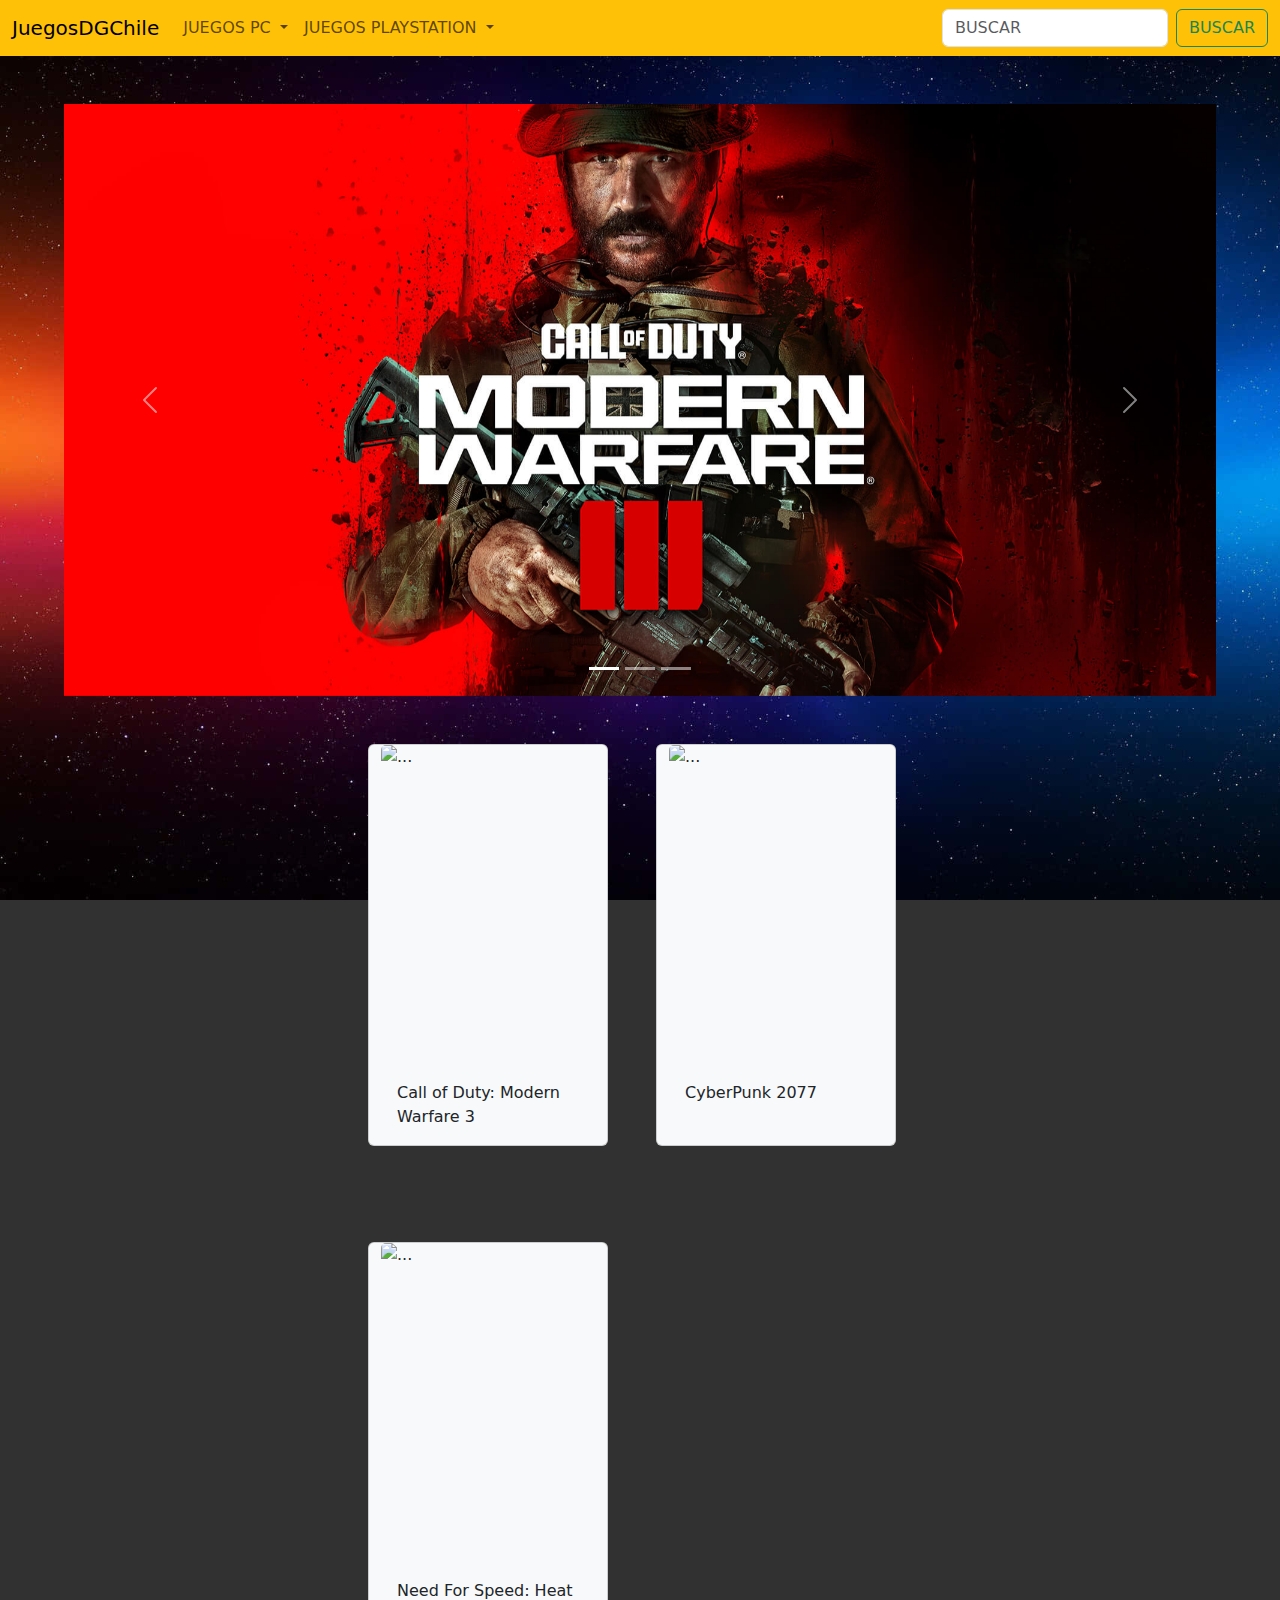
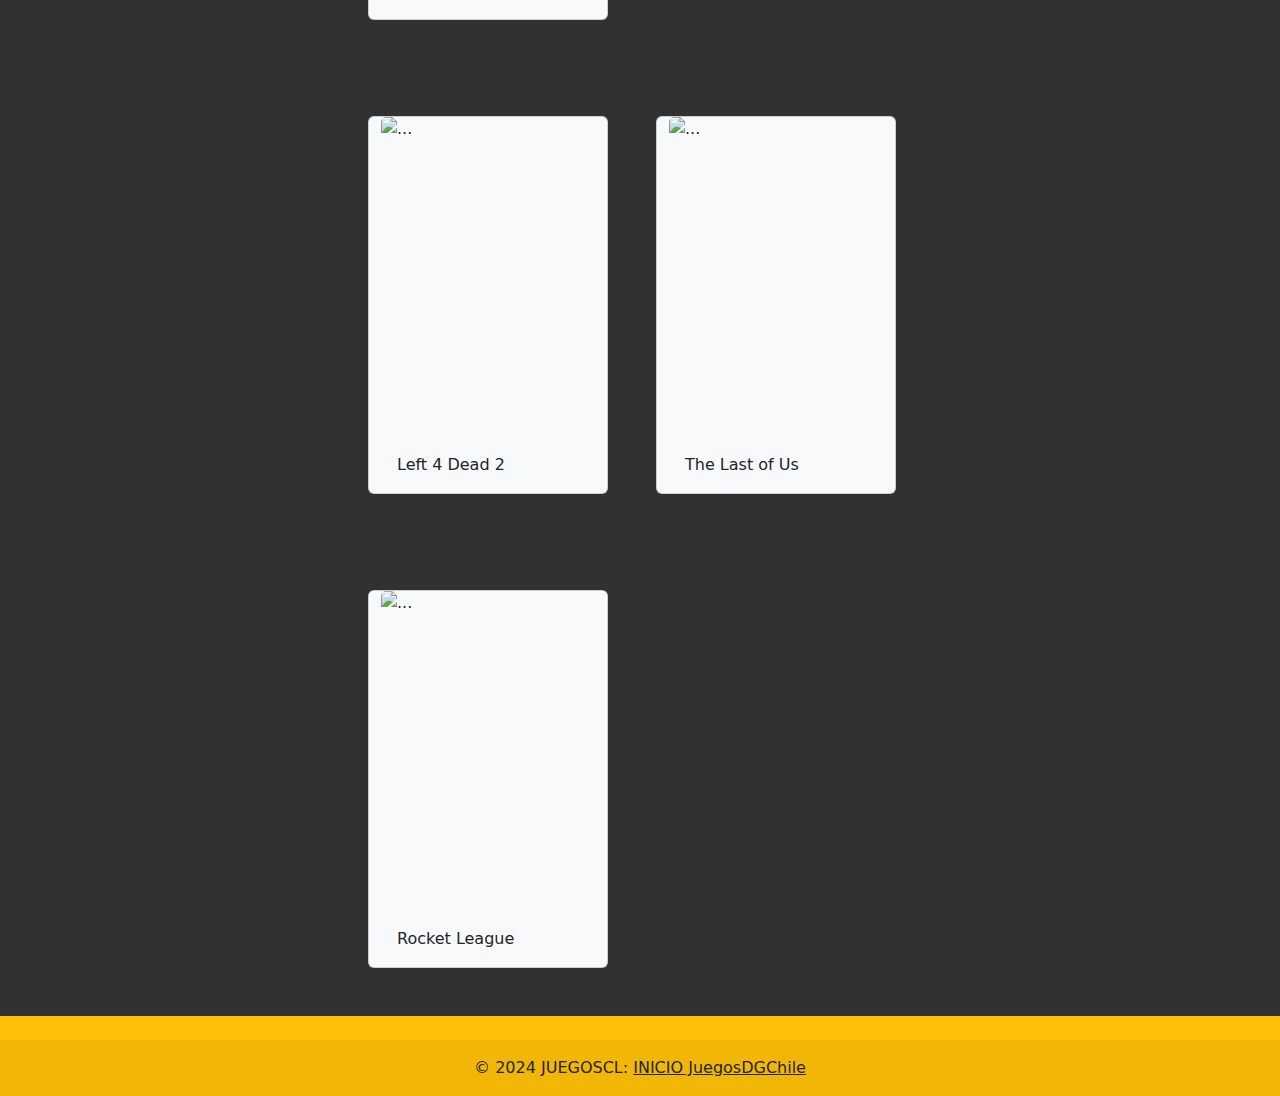
==== INDEX.HTML @ cb36814e "primeros cambios" ====
<!DOCTYPE html>
<html lang="es">
<head>
    <meta charset="UTF-8">
    <meta name="viewport" content="width=device-width, initial-scale=1.0">
    <title>JuegosDGChile</title>
    <link href="https://cdn.jsdelivr.net/npm/bootstrap@5.3.3/dist/css/bootstrap.min.css" rel="stylesheet" integrity="sha384-QWTKZyjpPEjISv5WaRU9OFeRpok6YctnYmDr5pNlyT2bRjXh0JMhjY6hW+ALEwIH" crossorigin="anonymous">
    <link rel="stylesheet" href="/ASSETS/CSS/style.css">
</head>
<body>
    
 
    <body class="body-bg">

<!--NAVBAR-->
    <nav class="navbar navbar-expand-lg bg-warning">
        <div class="container-fluid">
          <a class="navbar-brand" href="#">JuegosDGChile</a>
          <button class="navbar-toggler" type="button" data-bs-toggle="collapse" data-bs-target="#navbarSupportedContent" aria-controls="navbarSupportedContent" aria-expanded="false" aria-label="Toggle navigation">
            <span class="navbar-toggler-icon"></span>
          </button>
          <div class="collapse navbar-collapse" id="navbarSupportedContent">
            <ul class="navbar-nav me-auto mb-2 mb-lg-0">
              <li class="nav-item dropdown">
                <a class="nav-link dropdown-toggle" href="#" role="button" data-bs-toggle="dropdown" aria-expanded="false">
                  JUEGOS PC
                </a>
                <ul class="dropdown-menu">
                  <li><a class="dropdown-item" href="#">STEAM</a></li>
                  <li><a class="dropdown-item" href="#">ORIGIN</a></li>
                </ul>
              </li>

              <li class="nav-item dropdown">
                <a class="nav-link dropdown-toggle" href="#" role="button" data-bs-toggle="dropdown" aria-expanded="false">
                  JUEGOS PLAYSTATION
                </a>
                <ul class="dropdown-menu">
                  <li><a class="dropdown-item" href="#"></a></li>
                  <li><a class="dropdown-item" href="#">PLAYSTATION 4</a></li>
                  <li><a class="dropdown-item" href="#">PLAYSTATION 5</a></li>
                </ul>
              </li>

              <li class="nav-item">
                <a class="nav-link disabled" aria-disabled="true"></a>
              </li>
            </ul>
            <form class="d-flex" role="search">
              <input class="form-control me-2" type="search" placeholder="BUSCAR" aria-label="Search">
              <button class="btn btn-outline-success" type="submit">BUSCAR</button>
            </form>
          </div>
        </div>
      </nav>

      <!--CAROUSEL-->
      <div class="container-propio mt-5">
        <div class="fotos">
            <div id="carouselExampleIndicators" class="carousel slide">
                <div class="carousel-indicators">
                  <button type="button" data-bs-target="#carouselExampleIndicators" data-bs-slide-to="0" class="active" aria-current="true" aria-label="Slide 1"></button>
                  <button type="button" data-bs-target="#carouselExampleIndicators" data-bs-slide-to="1" aria-label="Slide 2"></button>
                  <button type="button" data-bs-target="#carouselExampleIndicators" data-bs-slide-to="2" aria-label="Slide 3"></button>
                </div>
                <div class="carousel-inner">
                  <div class="carousel-item active">
                <a href="PINTURA1.HTML">
                    <img src="/ASSETS/IMG/cod.jpg" class="d-block w-100" alt="...">
                </a>
                  </div>
                  <div class="carousel-item">
                <a href="PINTURA2.HTML">
                    <img src="/ASSETS/IMG/D7P_yLdX4AAvJWO.jpg" class="d-block w-100" alt="...">
                </a>
                  </div>
                  <div class="carousel-item">
                <a href="PINTURA3.HTML">
                    <img src="/ASSETS/IMG/need for speed.jpg" class="d-block w-100" alt="...">
                </a>
                  </div>
                </div>
                <button class="carousel-control-prev" type="button" data-bs-target="#carouselExampleIndicators" data-bs-slide="prev">
                  <span class="carousel-control-prev-icon" aria-hidden="true"></span>
                  <span class="visually-hidden">Previous</span>
                </button>
                <button class="carousel-control-next" type="button" data-bs-target="#carouselExampleIndicators" data-bs-slide="next">
                  <span class="carousel-control-next-icon" aria-hidden="true"></span>
                  <span class="visually-hidden">Next</span>
                </button>
              </div>
        </div>
    </div>

    <!--CARDS-->
        <div class="col-md-6 container-fluid">
            <div class="row">

                <div class="card bg-light mt-5 ms-5 my-5" style="width: 15rem;">
                    <img src="https://image.api.playstation.com/vulcan/ap/rnd/202311/0921/331d5a7e34386f1103f95cf9083662a6ad39d3418f285398.png" class="card-img-top" style="height: 20rem;" alt="...">
                    <div class="card-body">
                    <p class="card-text bg-light">Call of Duty: Modern Warfare 3</p>
                    </div>
                </div>


                    <div class="card bg-light mt-5 ms-5 my-5" style="width: 15rem;">
                        <img src="https://cdn1.epicgames.com/offer/77f2b98e2cef40c8a7437518bf420e47/EGS_Cyberpunk2077UltimateEdition_CDPROJEKTRED_Editions_S2_1200x1600-81442c61fd09b45ecd03add7c0c3afdd" class="card-img-top" style="height: 20rem;" alt="...">
                        <div class="card-body">
                        <p class="card-text bg-light">CyberPunk 2077</p>
                        </div>
                    </div>




                    <div class="card bg-light mt-5 ms-5 my-5" style="width: 15rem;">
                        <img src="https://cdnx.jumpseller.com/deus-digital/image/25997373/nfs_heat.png?1659390221" class="card-img-top" style="height: 20rem;" alt="...">
                        <div class="card-body">
                        <p class="card-text bg-light">Need For Speed: Heat</p>
                        </div>
                    </div>
                    </div>
        </div>


        <div class="col-md-6 container-fluid">
            <div class="row">

                <div class="card bg-light mt-5 ms-5 my-5" style="width: 15rem;">
                        <img src="https://media.vandal.net/m/10836/2009113124334_1.jpg" class="card-img-top" style="height: 20rem;" alt="...">
                        <div class="card-body">
                        <p class="card-text bg-light">Left 4 Dead 2</p>
                        </div>
                    </div>
                    
                    
                    <div class="card bg-light mt-5 ms-5 my-5" style="width: 15rem;">
                        <img src="https://image.api.playstation.com/vulcan/img/rnd/202011/1020/FKgazVvG7BcWouCr39mIiXkW.png" class="card-img-top" style="height: 20rem;" alt="...">
                        <div class="card-body">
                        <p class="card-text bg-light">The Last of Us</p>                
                        </div>
                    </div>

                    <div class="card bg-light mt-5 ms-5 my-5" style="width: 15rem;">
                        <img src="https://media.graphassets.com/resize=fit:clip,height:1920,width:1080/output=format:webp/jlUrpqJsQRKZSEWBc4jC" class="card-img-top" style="height: 20rem;" alt="...">
                        <div class="card-body">
                        <p class="card-text bg-light">Rocket League</p>                
                        </div>
                    </div>

                    
            </div>
       </div>
                    


    

       <footer class="bg-warning text-center">
        <!-- Grid container -->
        <div class="container p-4 pb-0">
          <!-- Section: Social media -->
        </div>
        <!-- Grid container -->
      
        <!-- Copyright -->
        <div class="text-center p-3" style="background-color: rgba(0, 0, 0, 0.05);">
          © 2024 JUEGOSCL:
          <a class="text-body" href="INDEX.HTML">INICIO JuegosDGChile</a>
        </div>
        <!-- Copyright -->
      </footer>

    <script src="https://cdn.jsdelivr.net/npm/bootstrap@5.3.3/dist/js/bootstrap.bundle.min.js" integrity="sha384-YvpcrYf0tY3lHB60NNkmXc5s9fDVZLESaAA55NDzOxhy9GkcIdslK1eN7N6jIeHz" crossorigin="anonymous"></script>
</body>
</html>
---- ASSETS/CSS/style.css ----
body{
    background-color: rgb(49, 49, 49);
}

img{
    width: 8rem;
    height: 3rem;
}


.carousel-item img{
    margin: 0px;
    width: 20rem;
    height: 37rem;
    object-fit: cover;
}

.container-propio{
    max-width: 90%;
    margin: 0 auto;
}

.container{
    margin-left: 20px;
}


.body-bg{
    background-image: url(/ASSETS/IMG/fondo.jpg);
    background-size: cover;
    background-position: cover;
    background-repeat: no-repeat;
    background-attachment: fixed;
}
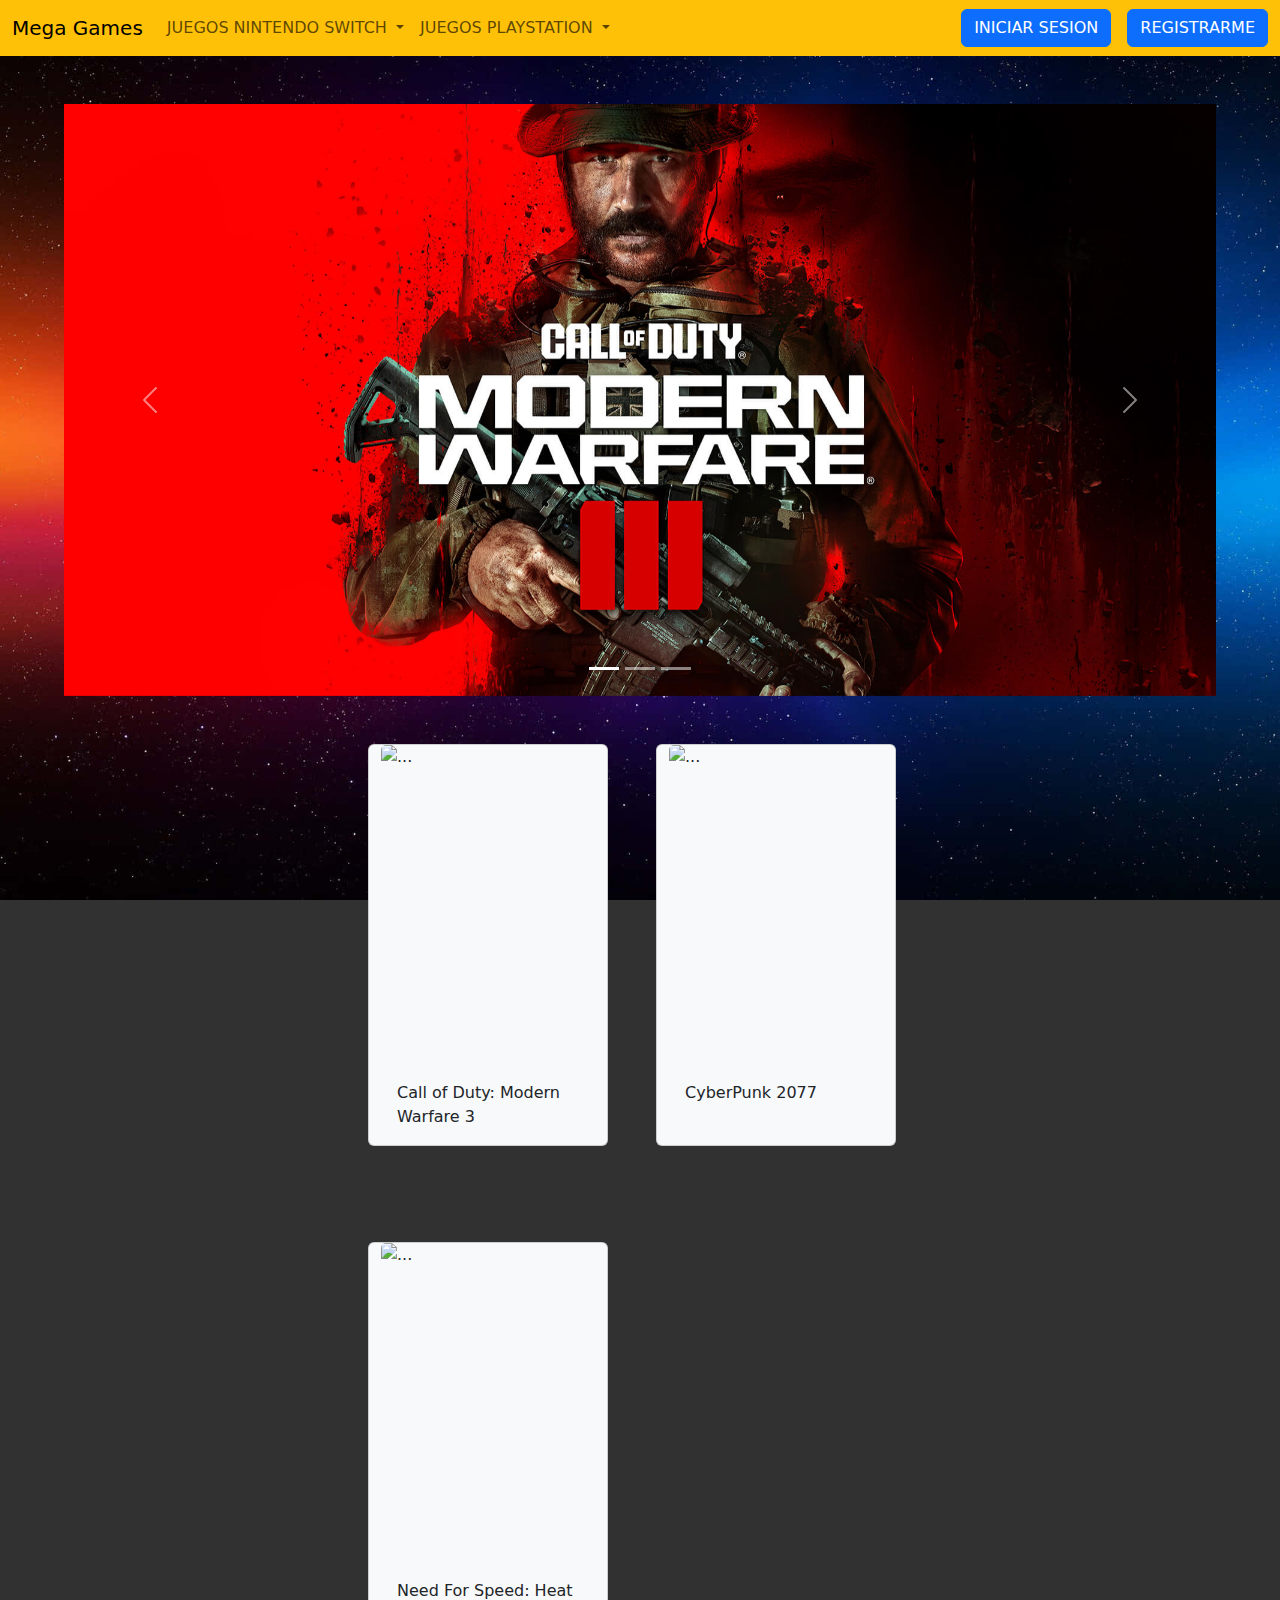
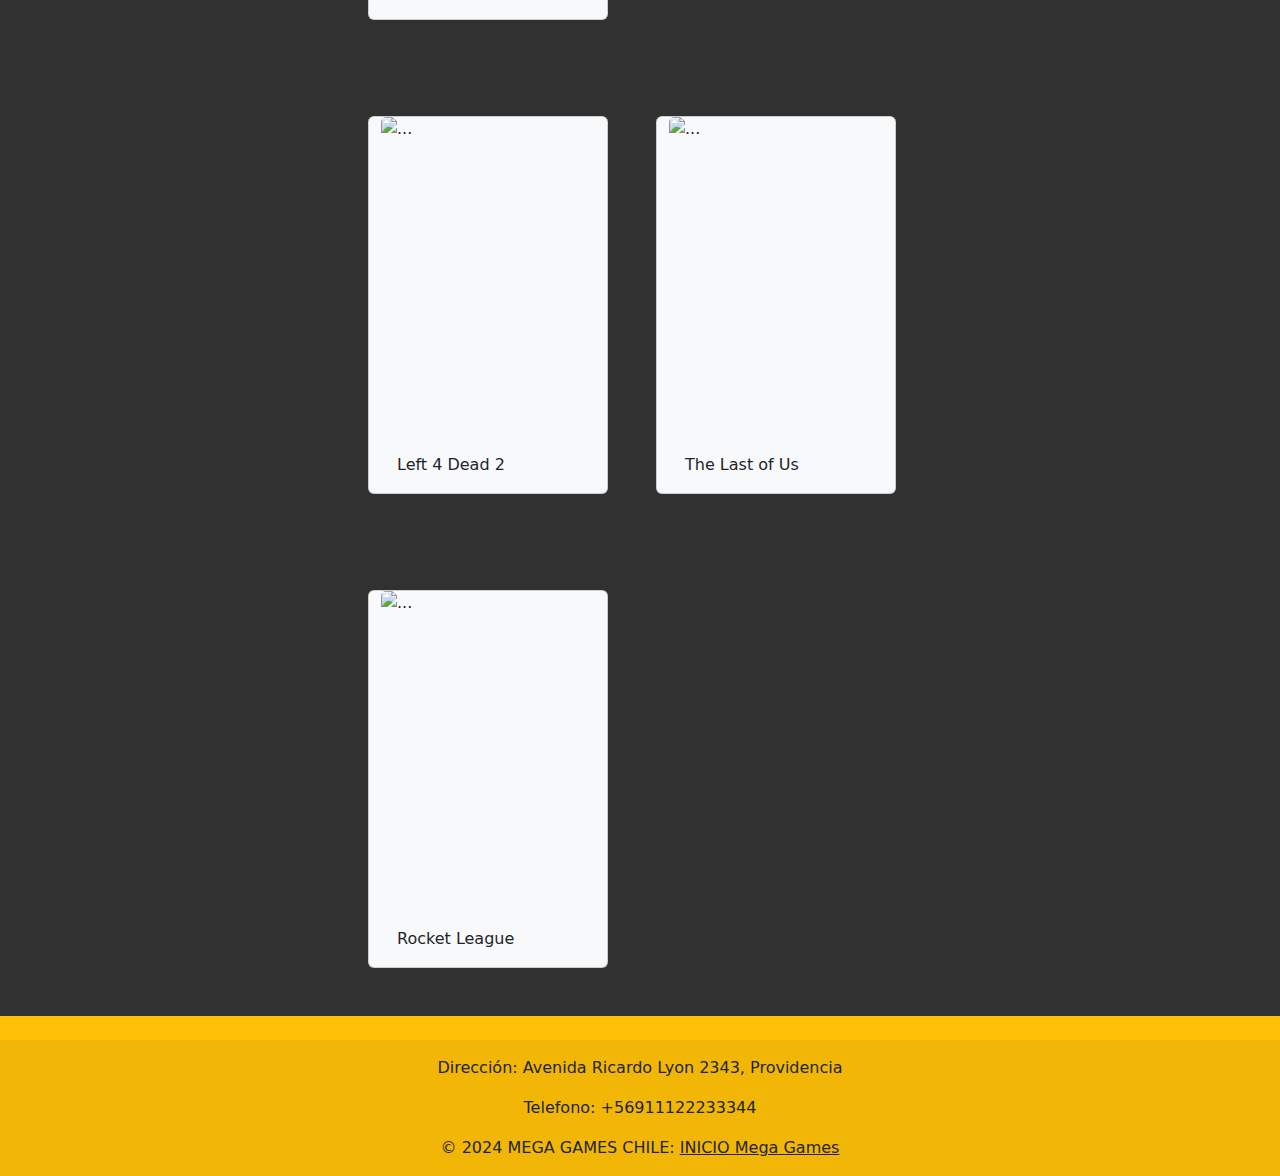
==== commit e161a13f: "agregar paginas de nintendo sw y ps4" ====
--- a/INDEX.HTML
+++ b/INDEX.HTML
@@ -15,7 +15,7 @@
 <!--NAVBAR-->
     <nav class="navbar navbar-expand-lg bg-warning">
         <div class="container-fluid">
-          <a class="navbar-brand" href="#">JuegosDGChile</a>
+          <a class="navbar-brand" href="INDEX.HTML">Mega Games</a>
           <button class="navbar-toggler" type="button" data-bs-toggle="collapse" data-bs-target="#navbarSupportedContent" aria-controls="navbarSupportedContent" aria-expanded="false" aria-label="Toggle navigation">
             <span class="navbar-toggler-icon"></span>
           </button>
@@ -23,11 +23,10 @@
             <ul class="navbar-nav me-auto mb-2 mb-lg-0">
               <li class="nav-item dropdown">
                 <a class="nav-link dropdown-toggle" href="#" role="button" data-bs-toggle="dropdown" aria-expanded="false">
-                  JUEGOS PC
+                  JUEGOS NINTENDO SWITCH
                 </a>
                 <ul class="dropdown-menu">
-                  <li><a class="dropdown-item" href="#">STEAM</a></li>
-                  <li><a class="dropdown-item" href="#">ORIGIN</a></li>
+                  <li><a class="dropdown-item" href="JUEGOSSWITCH.HTML">NINTENDO SWITCH</a></li>
                 </ul>
               </li>
 
@@ -37,7 +36,7 @@
                 </a>
                 <ul class="dropdown-menu">
                   <li><a class="dropdown-item" href="#"></a></li>
-                  <li><a class="dropdown-item" href="#">PLAYSTATION 4</a></li>
+                  <li><a class="dropdown-item" href="JUEGOSPS4.HTML">PLAYSTATION 4</a></li>
                   <li><a class="dropdown-item" href="#">PLAYSTATION 5</a></li>
                 </ul>
               </li>
@@ -46,10 +45,8 @@
                 <a class="nav-link disabled" aria-disabled="true"></a>
               </li>
             </ul>
-            <form class="d-flex" role="search">
-              <input class="form-control me-2" type="search" placeholder="BUSCAR" aria-label="Search">
-              <button class="btn btn-outline-success" type="submit">BUSCAR</button>
-            </form>
+              <a href="INICIOSESION.HTML"><button type="button" class=" btn btn-primary">INICIAR SESION</button></a>
+              <a href="REGISTRO.HTML"><button type="button" class=" btn btn-primary ms-3">REGISTRARME</button></a>
           </div>
         </div>
       </nav>
@@ -166,16 +163,19 @@
       
         <!-- Copyright -->
         <div class="text-center p-3" style="background-color: rgba(0, 0, 0, 0.05);">
-          © 2024 JUEGOSCL:
-          <a class="text-body" href="INDEX.HTML">INICIO JuegosDGChile</a>
+          <p>Dirección: Avenida Ricardo Lyon 2343, Providencia</p>
+          <p>Telefono: +56911122233344</p>
+          © 2024 MEGA GAMES CHILE:
+          <a class="text-body" href="INDEX.HTML">INICIO Mega Games</a>
+          
         </div>
         <!-- Copyright -->
       </footer>
 
+
+      
     <script src="https://cdn.jsdelivr.net/npm/bootstrap@5.3.3/dist/js/bootstrap.bundle.min.js" integrity="sha384-YvpcrYf0tY3lHB60NNkmXc5s9fDVZLESaAA55NDzOxhy9GkcIdslK1eN7N6jIeHz" crossorigin="anonymous"></script>
 </body>
 </html>
 
 
-
-
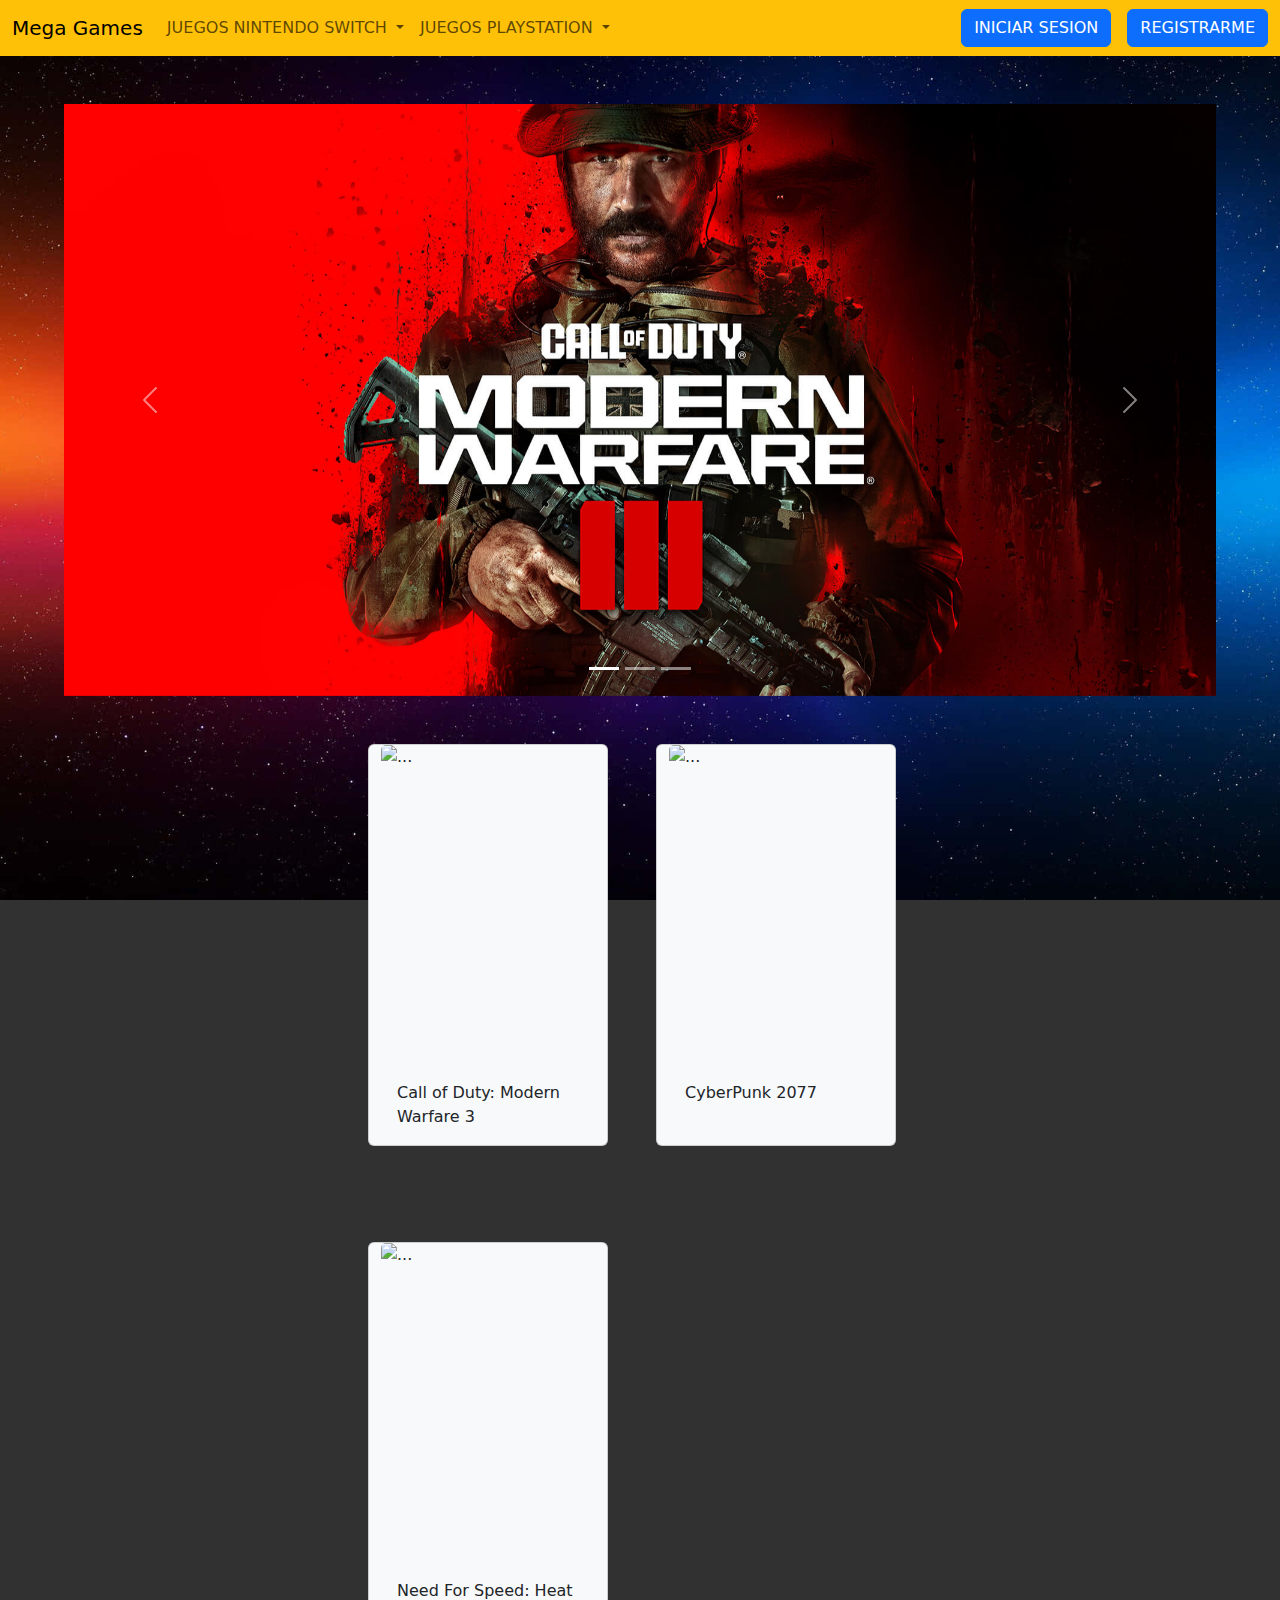
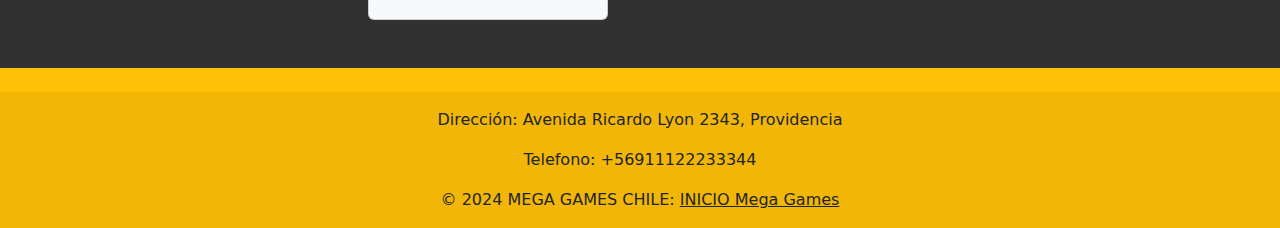
==== commit 19a52080: "agregar pagina de ps5 y arreglar enlaces" ====
--- a/INDEX.HTML
+++ b/INDEX.HTML
@@ -37,7 +37,7 @@
                 <ul class="dropdown-menu">
                   <li><a class="dropdown-item" href="#"></a></li>
                   <li><a class="dropdown-item" href="JUEGOSPS4.HTML">PLAYSTATION 4</a></li>
-                  <li><a class="dropdown-item" href="#">PLAYSTATION 5</a></li>
+                  <li><a class="dropdown-item" href="JUEGOSPS5.HTML">PLAYSTATION 5</a></li>
                 </ul>
               </li>
 
@@ -121,34 +121,6 @@
         </div>
 
 
-        <div class="col-md-6 container-fluid">
-            <div class="row">
-
-                <div class="card bg-light mt-5 ms-5 my-5" style="width: 15rem;">
-                        <img src="https://media.vandal.net/m/10836/2009113124334_1.jpg" class="card-img-top" style="height: 20rem;" alt="...">
-                        <div class="card-body">
-                        <p class="card-text bg-light">Left 4 Dead 2</p>
-                        </div>
-                    </div>
-                    
-                    
-                    <div class="card bg-light mt-5 ms-5 my-5" style="width: 15rem;">
-                        <img src="https://image.api.playstation.com/vulcan/img/rnd/202011/1020/FKgazVvG7BcWouCr39mIiXkW.png" class="card-img-top" style="height: 20rem;" alt="...">
-                        <div class="card-body">
-                        <p class="card-text bg-light">The Last of Us</p>                
-                        </div>
-                    </div>
-
-                    <div class="card bg-light mt-5 ms-5 my-5" style="width: 15rem;">
-                        <img src="https://media.graphassets.com/resize=fit:clip,height:1920,width:1080/output=format:webp/jlUrpqJsQRKZSEWBc4jC" class="card-img-top" style="height: 20rem;" alt="...">
-                        <div class="card-body">
-                        <p class="card-text bg-light">Rocket League</p>                
-                        </div>
-                    </div>
-
-                    
-            </div>
-       </div>
                     
 
 
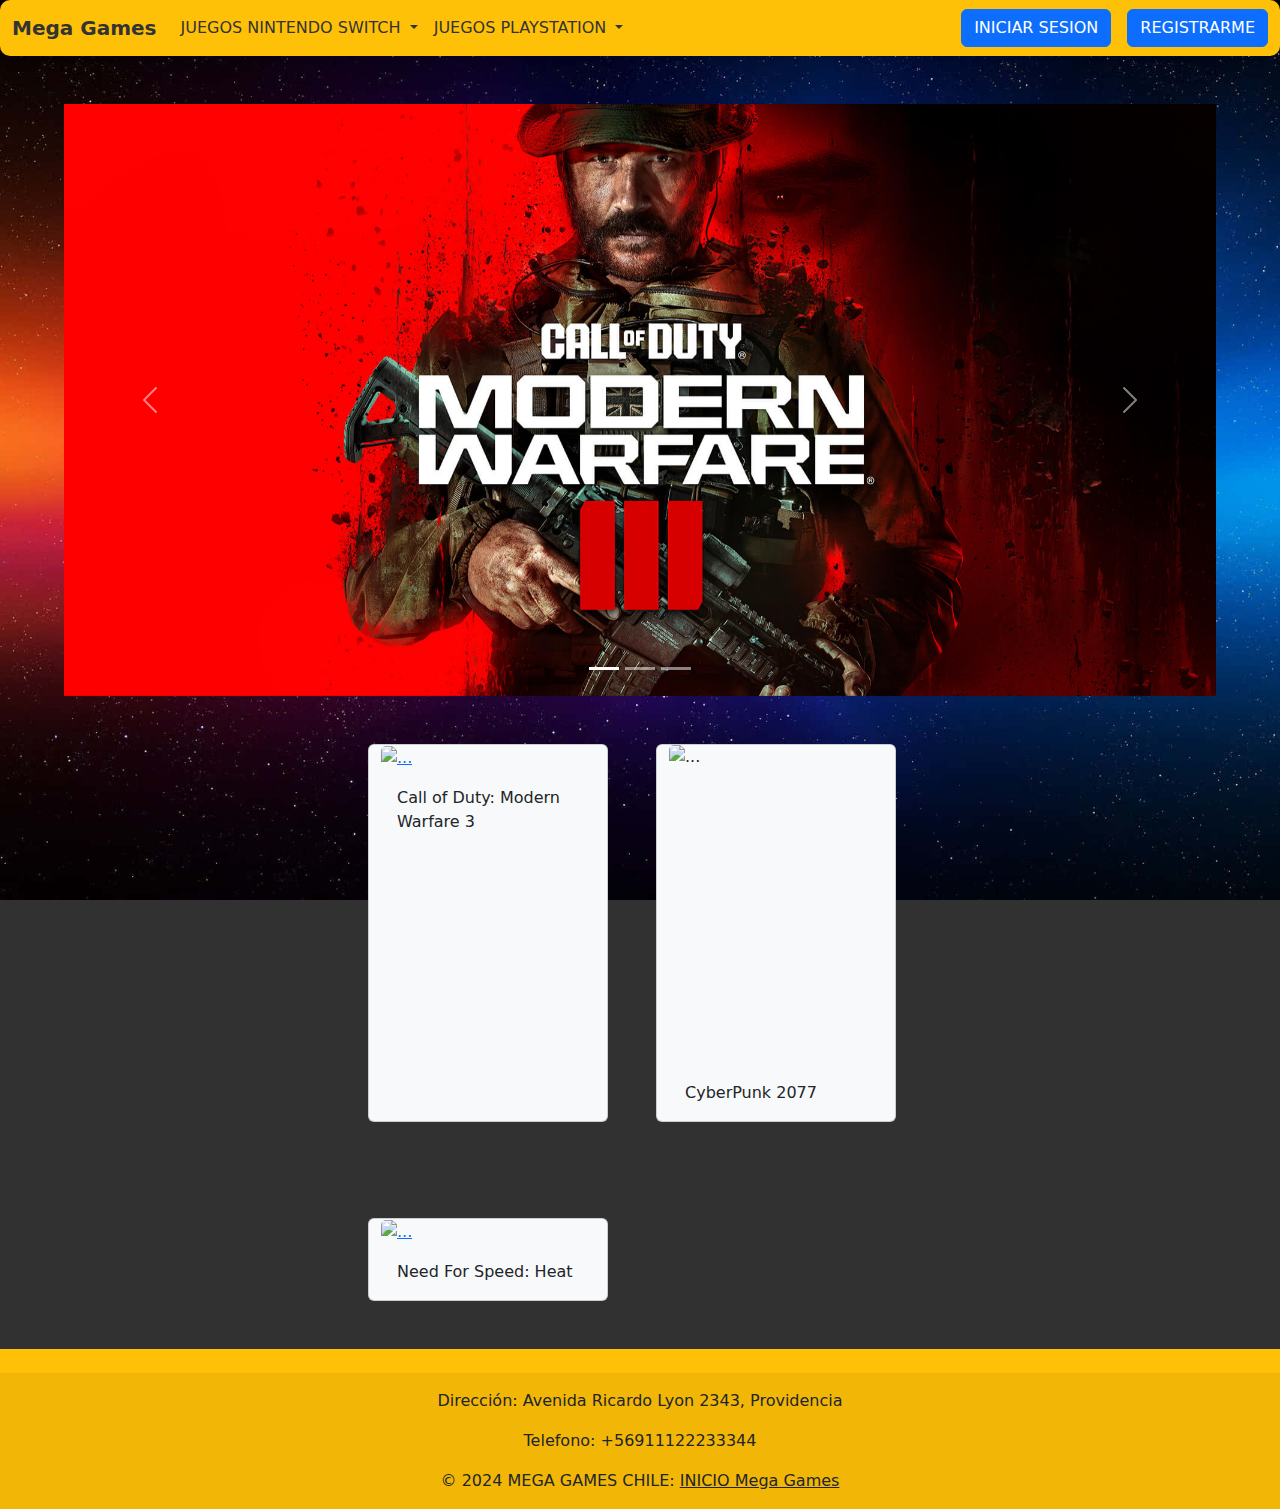
==== commit 6cdc72c8: "Mejora de centrado y ajuste de dimensiones :)" ====
--- a/INDEX.HTML
+++ b/INDEX.HTML
@@ -62,17 +62,17 @@
                 </div>
                 <div class="carousel-inner">
                   <div class="carousel-item active">
-                <a href="PINTURA1.HTML">
+                <a href="COD.html">
                     <img src="/ASSETS/IMG/cod.jpg" class="d-block w-100" alt="...">
                 </a>
                   </div>
                   <div class="carousel-item">
-                <a href="PINTURA2.HTML">
+                <a href="CYBERPUNK.html">
                     <img src="/ASSETS/IMG/D7P_yLdX4AAvJWO.jpg" class="d-block w-100" alt="...">
                 </a>
                   </div>
                   <div class="carousel-item">
-                <a href="PINTURA3.HTML">
+                <a href="NFS.html">
                     <img src="/ASSETS/IMG/need for speed.jpg" class="d-block w-100" alt="...">
                 </a>
                   </div>
@@ -94,7 +94,9 @@
             <div class="row">
 
                 <div class="card bg-light mt-5 ms-5 my-5" style="width: 15rem;">
+                  <a href="COD.html">
                     <img src="https://image.api.playstation.com/vulcan/ap/rnd/202311/0921/331d5a7e34386f1103f95cf9083662a6ad39d3418f285398.png" class="card-img-top" style="height: 20rem;" alt="...">
+                  </a>
                     <div class="card-body">
                     <p class="card-text bg-light">Call of Duty: Modern Warfare 3</p>
                     </div>
@@ -112,7 +114,9 @@
 
 
                     <div class="card bg-light mt-5 ms-5 my-5" style="width: 15rem;">
+                      <a href="NFS.html">
                         <img src="https://cdnx.jumpseller.com/deus-digital/image/25997373/nfs_heat.png?1659390221" class="card-img-top" style="height: 20rem;" alt="...">
+                      </a>
                         <div class="card-body">
                         <p class="card-text bg-light">Need For Speed: Heat</p>
                         </div>
--- a/ASSETS/CSS/style.css
+++ b/ASSETS/CSS/style.css
@@ -33,3 +33,23 @@
     background-repeat: no-repeat;
     background-attachment: fixed;
 }
+
+  /* Estilos adicionales para la barra de navegación */
+  .navbar {
+    background-color: #f8f9fa; /* Cambia el color de fondo */
+    border-radius: 10px; /* Añade bordes redondeados */
+    box-shadow: 0 2px 4px rgba(0, 0, 0, 0.1); /* Añade sombra */
+  }
+
+  .navbar-brand {
+    font-weight: bold; /* Hace el texto del logo en negrita */
+    color: #333; /* Cambia el color del texto del logo */
+  }
+
+  .navbar-nav .nav-link {
+    color: #333; /* Cambia el color del texto de los enlaces */
+  }
+
+  .navbar-nav .nav-link:hover {
+    color: #007bff; /* Cambia el color del texto del enlace al pasar el mouse */
+  }
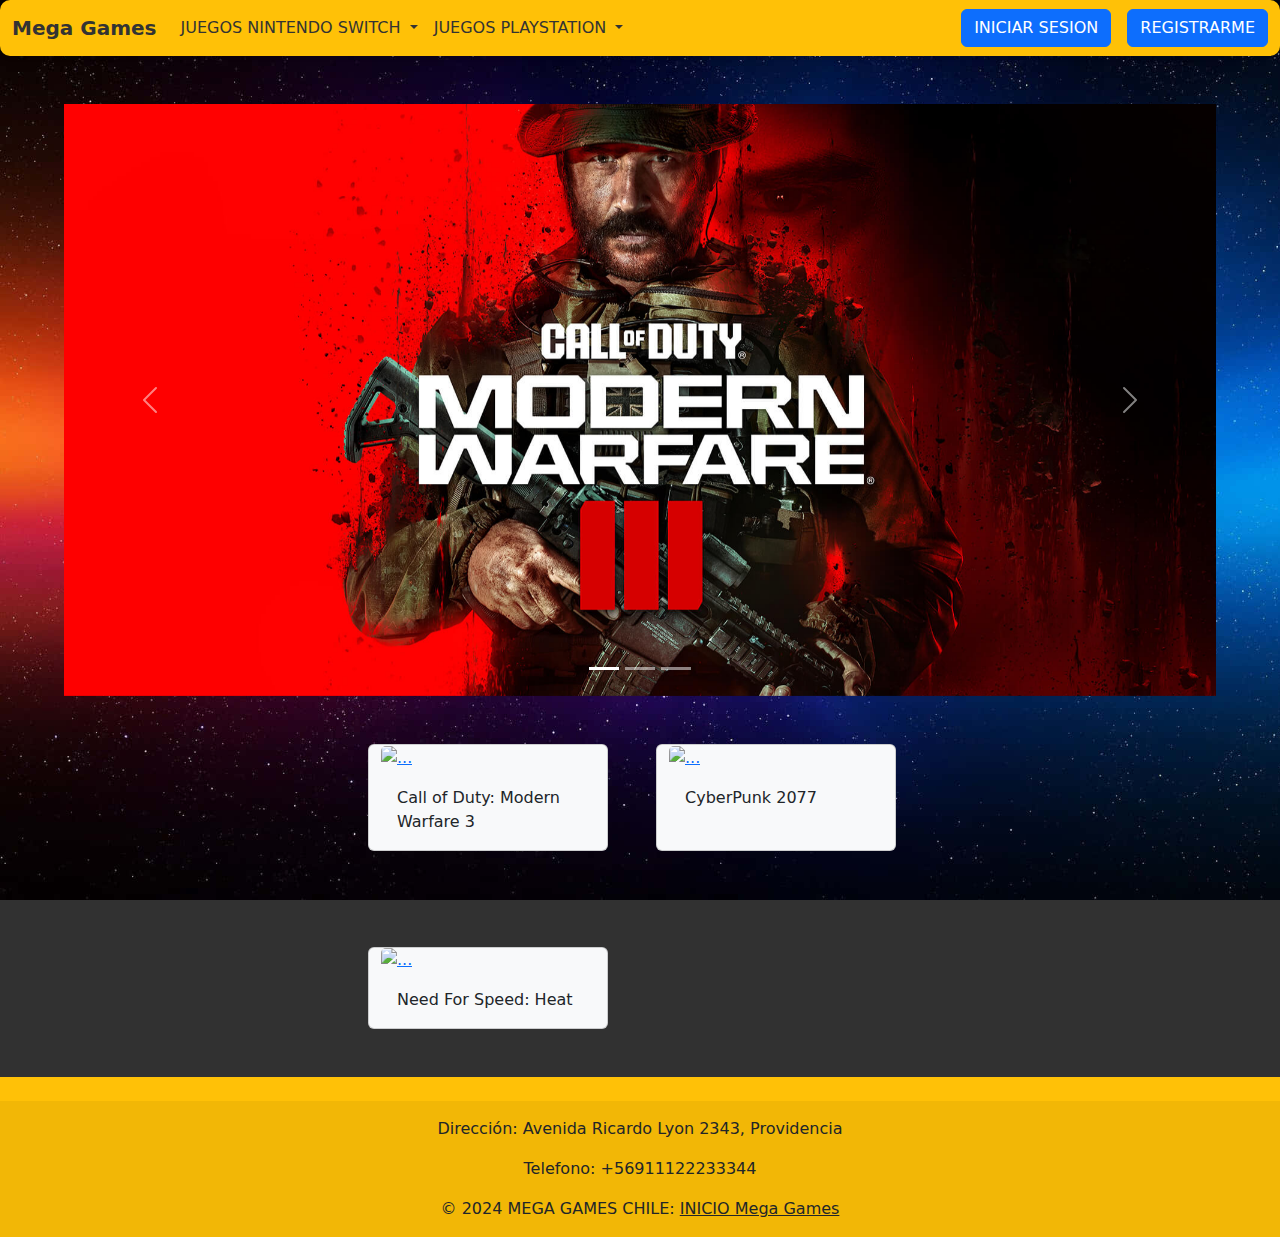
==== commit fee311b5: "redirigir a cyberpunk" ====
--- a/INDEX.HTML
+++ b/INDEX.HTML
@@ -104,7 +104,9 @@
 
 
                     <div class="card bg-light mt-5 ms-5 my-5" style="width: 15rem;">
+                      <a href="CYBERPUNK.html">
                         <img src="https://cdn1.epicgames.com/offer/77f2b98e2cef40c8a7437518bf420e47/EGS_Cyberpunk2077UltimateEdition_CDPROJEKTRED_Editions_S2_1200x1600-81442c61fd09b45ecd03add7c0c3afdd" class="card-img-top" style="height: 20rem;" alt="...">
+                      </a>
                         <div class="card-body">
                         <p class="card-text bg-light">CyberPunk 2077</p>
                         </div>
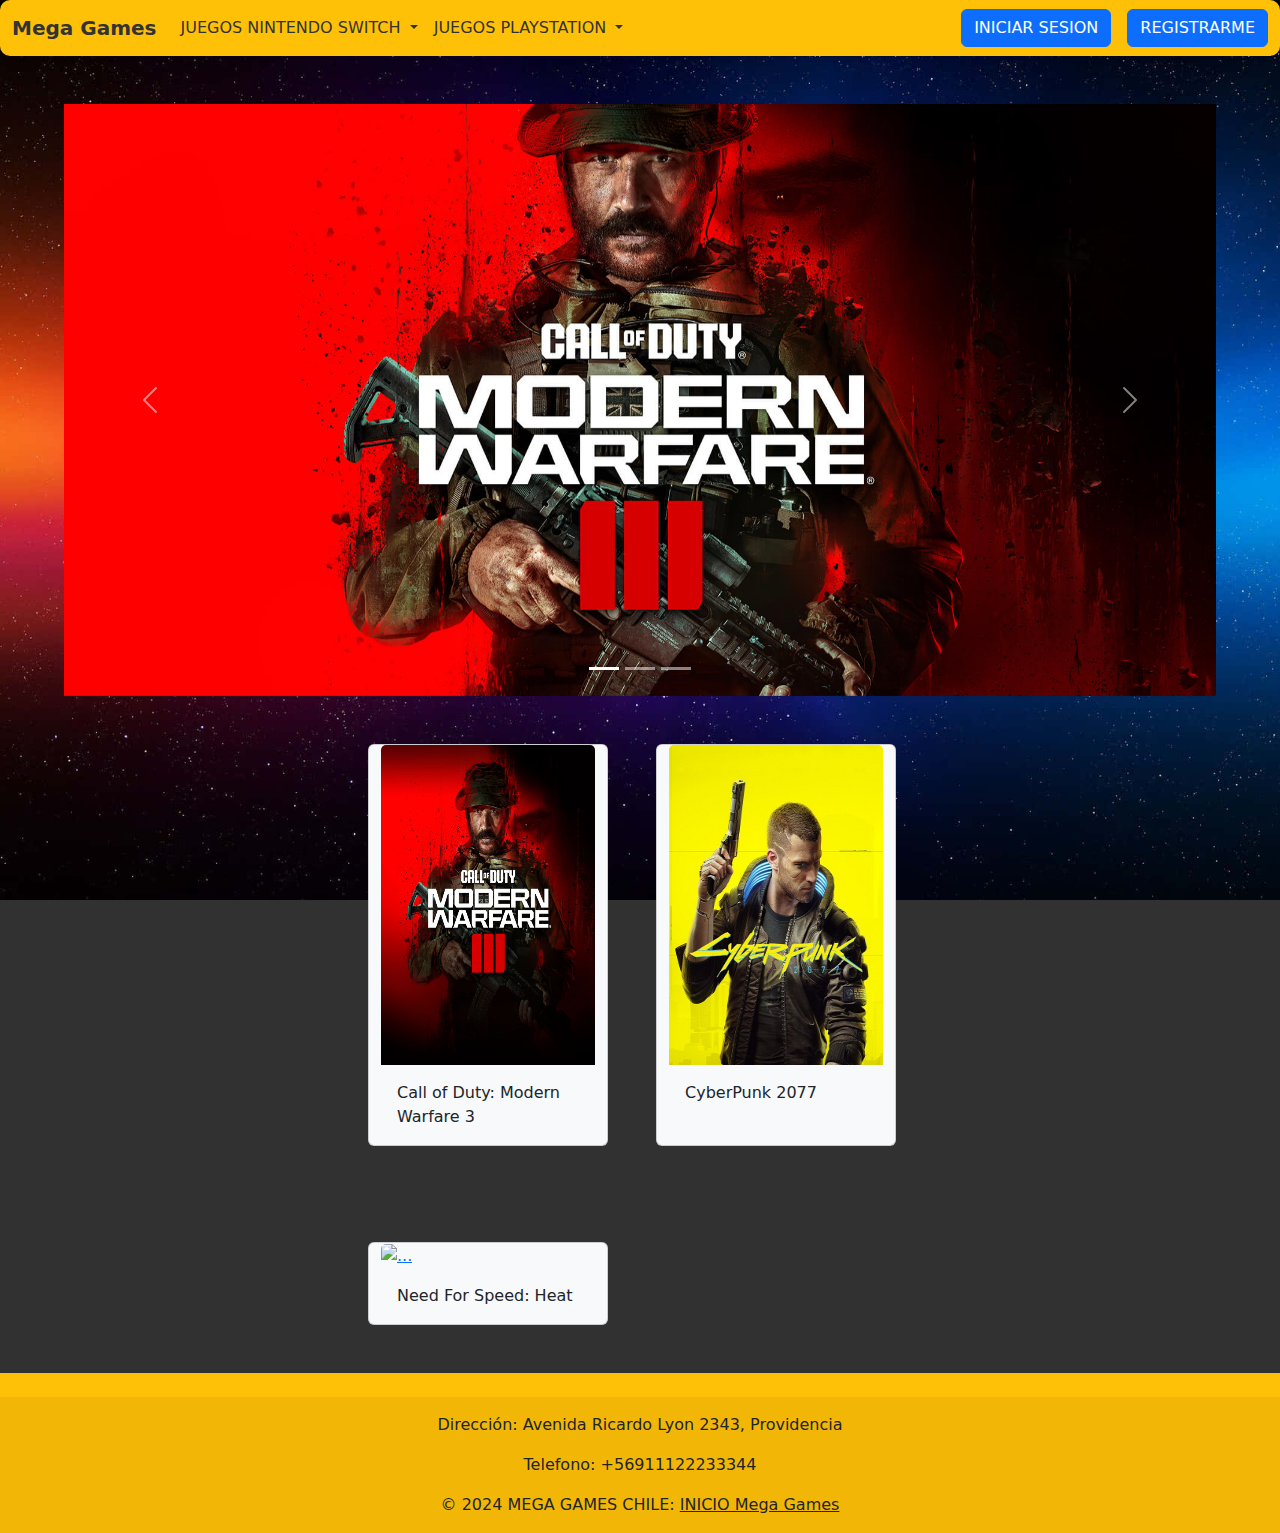
==== commit 8e035a5b: "cambios cod y cyber index" ====
--- a/INDEX.HTML
+++ b/INDEX.HTML
@@ -95,7 +95,7 @@
 
                 <div class="card bg-light mt-5 ms-5 my-5" style="width: 15rem;">
                   <a href="COD.html">
-                    <img src="https://image.api.playstation.com/vulcan/ap/rnd/202311/0921/331d5a7e34386f1103f95cf9083662a6ad39d3418f285398.png" class="card-img-top" style="height: 20rem;" alt="...">
+                    <img src="/ASSETS/IMG/codmw3.jpg" class="card-img-top" style="height: 20rem;" alt="...">
                   </a>
                     <div class="card-body">
                     <p class="card-text bg-light">Call of Duty: Modern Warfare 3</p>
@@ -105,7 +105,7 @@
 
                     <div class="card bg-light mt-5 ms-5 my-5" style="width: 15rem;">
                       <a href="CYBERPUNK.html">
-                        <img src="https://cdn1.epicgames.com/offer/77f2b98e2cef40c8a7437518bf420e47/EGS_Cyberpunk2077UltimateEdition_CDPROJEKTRED_Editions_S2_1200x1600-81442c61fd09b45ecd03add7c0c3afdd" class="card-img-top" style="height: 20rem;" alt="...">
+                        <img src="/ASSETS/IMG/cyber2077.jpg" class="card-img-top" style="height: 20rem;" alt="...">
                       </a>
                         <div class="card-body">
                         <p class="card-text bg-light">CyberPunk 2077</p>
